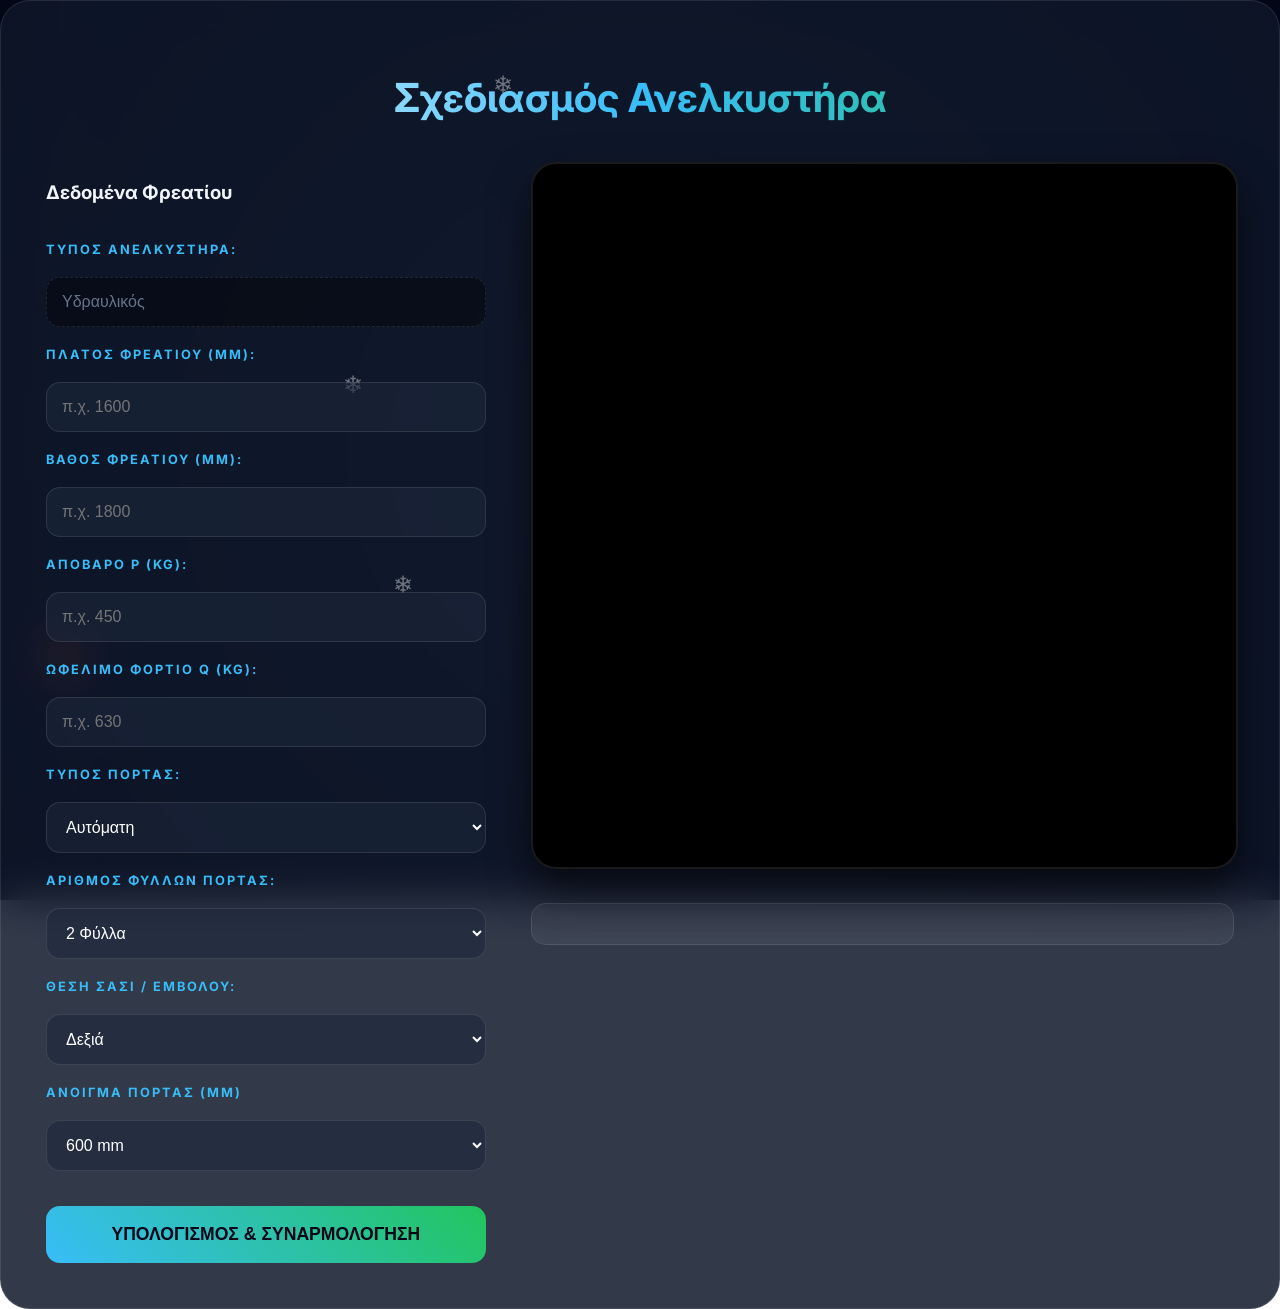
==== index.html @ 61da0aec "Add files via upload" ====
<!DOCTYPE html>
<html lang="el">
<head>
    <meta charset="UTF-8">
    <title>Elevator Solver CAD</title>
    <link rel="stylesheet" href="style.css?v=1.1">
</head>
<body>
    <div class="container">
        <h1>Σχεδιασμός Ανελκυστήρα</h1>
        
        <div class="main-layout">
            <section class="inputs">
                <h3>Δεδομένα Φρεατίου</h3>
                <label>Τύπος Ανελκυστήρα:</label>
                <input type="text" value="Υδραυλικός" readonly class="locked-input">
                
                <label>Πλάτος Φρεατίου (mm):</label>
                <input type="number" id="shaftWidth" placeholder="π.χ. 1600">

                <label>Βάθος Φρεατίου (mm):</label>
                <input type="number" id="shaftDepth" placeholder="π.χ. 1800">

                <label>Απόβαρο P (kg):</label>
                <input type="number" id="pWeight" placeholder="π.χ. 450">

                <label>Ωφέλιμο Φορτίο Q (kg):</label>
                <input type="number" id="qLoad" placeholder="π.χ. 630">

                <label>Τύπος Πόρτας:</label>
                <select id="doortype">
                    <option value="automatic">Αυτόματη</option>
                    <option value="semi_automatic">Ημιαυτόματη</option>
                </select>

                <label>Αριθμός Φύλλων Πόρτας:</label>
                <select id="doorLeaves">
                    <option value="2">2 Φύλλα</option>
                    <option value="4">4 Φύλλα</option>
                </select>


                <label>Θέση Σασί / Εμβόλου:</label>
                <select id="thesi_sassi">
                <option value="side">Δεξιά</option>
                <option value="side">Αριστερά</option>
                <option value="rear">Πίσω</option>
                </select>

                

                <label>Άνοιγμα Πόρτας (mm)</label>
                <select id="doorOpening">
                    <option value="550">550 mm</option>
                    <option value="600">600 mm</option>
                    <option value="650">650 mm</option>
                    <option value="700">700 mm</option>
                    <option value="750">750 mm</option>
                    <option value="800">800 mm</option>
                    <option value="850">850 mm</option>
                    <option value="900">900 mm</option>
                    <option value="950">950 mm</option>
                    <option value="1000">1000 mm</option>
                    <option value="1100">1100 mm</option>
                    <option value="1200">1200 mm</option>
                    <option value="1300">1300 mm</option>
                    <option value="1400">1400 mm</option>
                    <option value="1500">1500 mm</option>
                    <option value="1600">1600 mm</option>
                </select>

              

                <button onclick="solveElevator()">Υπολογισμός & Συναρμολόγηση</button>
            </section>

            <section class="drawing-area">
                <canvas id="elevatorCanvas" width="600" height="600"></canvas>
                <div id="resultsTable">
                    </div>
            </section>
        </div>
    </div>

    <script src="app.js"></script>
</body>
</html>
---- style.css ----
/* =========================================
   1. ΓΡΑΜΜΑΤΟΣΕΙΡΑ & ΚΕΝΤΡΙΚΕΣ ΜΕΤΑΒΛΗΤΕΣ
   ========================================= */
@import url('https://fonts.googleapis.com/css2?family=Inter:wght@300;400;600;700&display=swap');

:root {
    --bg-gradient: radial-gradient(circle at center, #1e293b 0%, #020617 100%);
    --card-bg: rgba(15, 23, 42, 0.85); /* Glassmorphism εφέ */
    --accent: #38bdf8;                /* Γαλάζιο Neon */
    --accent-glow: rgba(56, 189, 248, 0.3);
    --text: #f1f5f9;
    --input-bg: rgba(30, 41, 59, 0.6);
    --border-color: rgba(255, 255, 255, 0.1);
    --xmas-red: #ef4444;
    --xmas-green: #22c55e;
}

/* =========================================
   2. ΧΡΙΣΤΟΥΓΕΝΝΙΑΤΙΚΟ BACKGROUND (ANIMATIONS)
   ========================================= */

/* Κάθετος οδηγός στυλ Candy Cane (Γλειφιτζούρι) */
body::before {
    content: "";
    position: fixed;
    top: 0;
    left: 60px;
    width: 4px;
    height: 100%;
    background: repeating-linear-gradient(
        45deg,
        var(--xmas-red) 0px,
        var(--xmas-red) 15px,
        var(--text) 15px,
        var(--text) 30px
    );
    z-index: -1;
    opacity: 0.2;
}

/* Το Ασανσέρ-Δώρο που κινείται */
body::after {
    content: "🎁";
    font-size: 30px;
    position: fixed;
    left: 46px;
    z-index: -1;
    filter: drop-shadow(0 0 15px var(--xmas-red));
    animation: elevatorMove 10s ease-in-out infinite;
}

/* Χιονόπτωση στο παρασκήνιο */
.container::after {
    content: "❄";
    position: fixed;
    top: -10%;
    left: 15%;
    font-size: 24px;
    color: white;
    opacity: 0.4;
    z-index: -2;
    /* Δημιουργία πολλαπλών νιφάδων με σκιές */
    text-shadow: 
        300px 200px white, 600px 400px white, 900px 100px white, 
        200px 700px white, 500px 900px white, 800px 300px white,
        150px 500px white, 750px 800px white;
    animation: snowFall 12s linear infinite;
}

@keyframes snowFall {
    from { transform: translateY(-10vh) rotate(0deg); }
    to { transform: translateY(110vh) rotate(360deg); }
}

@keyframes elevatorMove {
    0% { top: -60px; transform: scale(1); }
    45% { top: 85%; transform: scale(1.2) rotate(10deg); }
    55% { top: 85%; transform: scale(1.2) rotate(-10deg); }
    100% { top: -60px; transform: scale(1); }
}

/* =========================================
   3. ΒΑΣΙΚΟ STYLE ΣΕΛΙΔΑΣ & LAYOUT
   ========================================= */
body {
    font-family: 'Inter', sans-serif;
    background: var(--bg-gradient);
    background-attachment: fixed;
    color: var(--text);
    min-height: 100vh;
    display: flex;
    justify-content: center;
    align-items: center;
    margin: 0;
    overflow-x: hidden;
}

/* Εφέ "επιπλέοντος" πλαισίου */
@keyframes float {
    0% { transform: translateY(0px); box-shadow: 0 25px 50px -12px rgba(0,0,0,0.7); }
    50% { transform: translateY(-12px); box-shadow: 0 35px 60px -12px var(--accent-glow); }
    100% { transform: translateY(0px); box-shadow: 0 25px 50px -12px rgba(0,0,0,0.7); }
}

.container {
    width: 95%;
    max-width: 1200px;
    background: var(--card-bg);
    backdrop-filter: blur(20px);
    border: 1px solid var(--border-color);
    border-radius: 30px;
    padding: 45px;
    animation: float 6s ease-in-out infinite;
}

h1 {
    text-align: center;
    font-size: 2.5rem;
    font-weight: 700;
    margin-bottom: 40px;
    background: linear-gradient(to right, #fff, var(--accent), var(--xmas-green));
    
    
    -webkit-background-clip: text; 
    background-clip: text;         
    
    -webkit-text-fill-color: transparent;
}

.main-layout {
    display: grid;
    grid-template-columns: 1fr 1.6fr;
    gap: 45px;
}

/* =========================================
   4. ΦΟΡΜΑ ΕΙΣΑΓΩΓΗΣ (INPUTS)
   ========================================= */
.inputs {
    display: flex;
    flex-direction: column;
    gap: 20px;
}

.inputs label {
    font-size: 0.8rem;
    text-transform: uppercase;
    letter-spacing: 2px;
    color: var(--accent);
    font-weight: 700;
}

.inputs input, .inputs select {
    background: var(--input-bg);
    border: 1px solid var(--border-color);
    padding: 15px;
    border-radius: 14px;
    color: white;
    font-size: 1rem;
    transition: all 0.3s cubic-bezier(0.4, 0, 0.2, 1);
}

.inputs input:focus, .inputs select:focus {
    outline: none;
    border-color: var(--xmas-green);
    box-shadow: 0 0 20px rgba(34, 197, 94, 0.3);
    background: rgba(30, 41, 59, 0.8);
}

.locked-input {
    background-color: rgba(0, 0, 0, 0.4) !important;
    color: #64748b !important;
    cursor: not-allowed;
    border-style: dashed !important;
}

/* Εορταστικό Κουμπί */
.inputs button {
    background: linear-gradient(45deg, var(--accent), var(--xmas-green));
    color: #020617;
    border: none;
    padding: 18px;
    border-radius: 14px;
    font-weight: 800;
    font-size: 1.1rem;
    cursor: pointer;
    margin-top: 15px;
    transition: all 0.4s ease;
    text-transform: uppercase;
}

.inputs button:hover {
    filter: brightness(1.2);
    transform: translateY(-4px) scale(1.03);
    box-shadow: 0 15px 30px var(--accent-glow);
}

/* =========================================
   5. ΠΕΡΙΟΧΗ ΣΧΕΔΙΑΣΗΣ & ΑΠΟΤΕΛΕΣΜΑΤΑ
   ========================================= */
canvas {
    background: #000;
    border-radius: 25px;
    border: 2px solid var(--border-color);
    box-shadow: 0 20px 40px rgba(0,0,0,0.6);
    width: 100%;
}

#resultsTable {
    margin-top: 30px;
    padding: 20px;
    background: rgba(255, 255, 255, 0.05);
    border-radius: 15px;
    border: 1px solid var(--border-color);
}
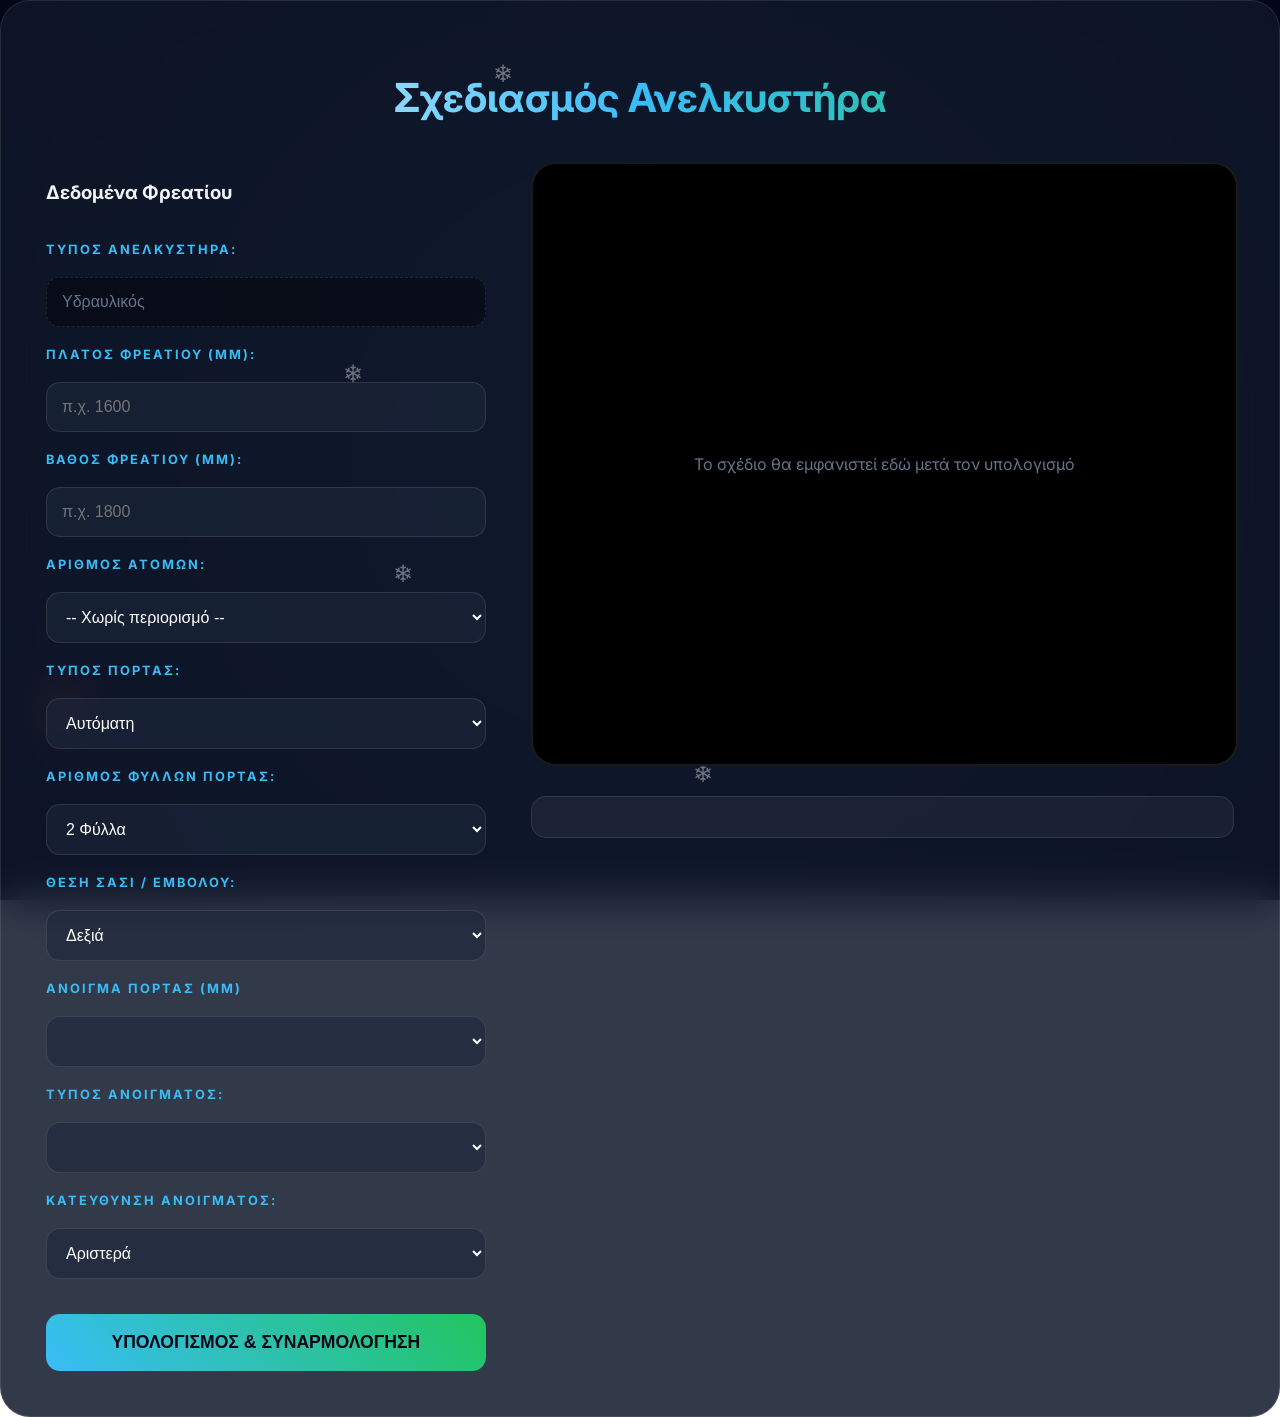
==== commit fee370e9: "Enhance elevator design form and layout Updated the elevator design form with additional fields for " ====
--- a/index.html
+++ b/index.html
@@ -6,7 +6,7 @@
     <link rel="stylesheet" href="style.css?v=1.1">
 </head>
 <body>
-    <div class="container">
+    <div class="container"> <!-- oi klaseis pou edwsa sto css-->
         <h1>Σχεδιασμός Ανελκυστήρα</h1>
         
         <div class="main-layout">
@@ -18,14 +18,26 @@
                 <label>Πλάτος Φρεατίου (mm):</label>
                 <input type="number" id="shaftWidth" placeholder="π.χ. 1600">
 
-                <label>Βάθος Φρεατίου (mm):</label>
+                <label>Βάθος Φρεατίου (mm):</label> <!-- gia asfaleia <label for="shaftWidth">Πλάτος Φρεατίου (mm):</label> -->
                 <input type="number" id="shaftDepth" placeholder="π.χ. 1800">
 
-                <label>Απόβαρο P (kg):</label>
-                <input type="number" id="pWeight" placeholder="π.χ. 450">
-
-                <label>Ωφέλιμο Φορτίο Q (kg):</label>
-                <input type="number" id="qLoad" placeholder="π.χ. 630">
+                <label>Αριθμός Ατόμων:</label>
+                <select id="atomaCount">
+                    <option value="">-- Χωρίς περιορισμό --</option>
+                    <option value="2">2 Άτομα (150 kg)</option>
+                    <option value="3">3 Άτομα (225 kg)</option>
+                    <option value="4">4 Άτομα (300 kg)</option>
+                    <option value="5">5 Άτομα (375 kg)</option>
+                    <option value="6">6 Άτομα (450 kg)</option>
+                    <option value="7">7 Άτομα (525 kg)</option>
+                    <option value="8">8 Άτομα (600 kg)</option>
+                    <option value="9">9 Άτομα (675 kg)</option>
+                    <option value="10">10 Άτομα (750 kg)</option>
+                    <option value="11">11 Άτομα (825 kg)</option>
+                    <option value="12">12 Άτομα (900 kg)</option>
+                    <option value="13">13 Άτομα (975 kg)</option>
+                    <option value="14">14 Άτομα (1050 kg)</option>
+                </select>
 
                 <label>Τύπος Πόρτας:</label>
                 <select id="doortype">
@@ -34,15 +46,16 @@
                 </select>
 
                 <label>Αριθμός Φύλλων Πόρτας:</label>
-                <select id="doorLeaves">
+                <select id="doorLeaves" onchange="updateDoorLogic()">
                     <option value="2">2 Φύλλα</option>
+                    <option value="3">3 Φύλλα</option>
                     <option value="4">4 Φύλλα</option>
                 </select>
 
 
                 <label>Θέση Σασί / Εμβόλου:</label>
                 <select id="thesi_sassi">
-                <option value="side">Δεξιά</option>
+                <option value="right">Δεξιά</option>
                 <option value="side">Αριστερά</option>
                 <option value="rear">Πίσω</option>
                 </select>
@@ -51,37 +64,32 @@
 
                 <label>Άνοιγμα Πόρτας (mm)</label>
                 <select id="doorOpening">
-                    <option value="550">550 mm</option>
-                    <option value="600">600 mm</option>
-                    <option value="650">650 mm</option>
-                    <option value="700">700 mm</option>
-                    <option value="750">750 mm</option>
-                    <option value="800">800 mm</option>
-                    <option value="850">850 mm</option>
-                    <option value="900">900 mm</option>
-                    <option value="950">950 mm</option>
-                    <option value="1000">1000 mm</option>
-                    <option value="1100">1100 mm</option>
-                    <option value="1200">1200 mm</option>
-                    <option value="1300">1300 mm</option>
-                    <option value="1400">1400 mm</option>
-                    <option value="1500">1500 mm</option>
-                    <option value="1600">1600 mm</option>
+                    </select>
+
+                <label>Τύπος Ανοίγματος:</label>
+                <select id="tuposAnoigmatos">
                 </select>
 
+                <label>Κατεύθυνση Ανοίγματος:</label>
+                <select id="kateuthinsiAnoigmatos">
+                <option value="Αριστερά">Αριστερά</option>
+                <option value="Δεξιά">Δεξιά</option>
+                </select>
+                
               
 
                 <button onclick="solveElevator()">Υπολογισμός & Συναρμολόγηση</button>
             </section>
 
-            <section class="drawing-area">
-                <canvas id="elevatorCanvas" width="600" height="600"></canvas>
-                <div id="resultsTable">
+           <section class="drawing-area">
+                <div id="elevator-plan-container" style="width: 100%; min-height: 600px; background: #000; border-radius: 25px; display: flex; justify-content: center; align-items: center; overflow: hidden; border: 2px solid var(--border-color);">
+                    <p style="color: #64748b;">Το σχέδιο θα εμφανιστεί εδώ μετά τον υπολογισμό</p>
                     </div>
+                <div id="resultsTable"></div>
             </section>
         </div>
     </div>
 
     <script src="app.js"></script>
 </body>
-</html>+</html>
